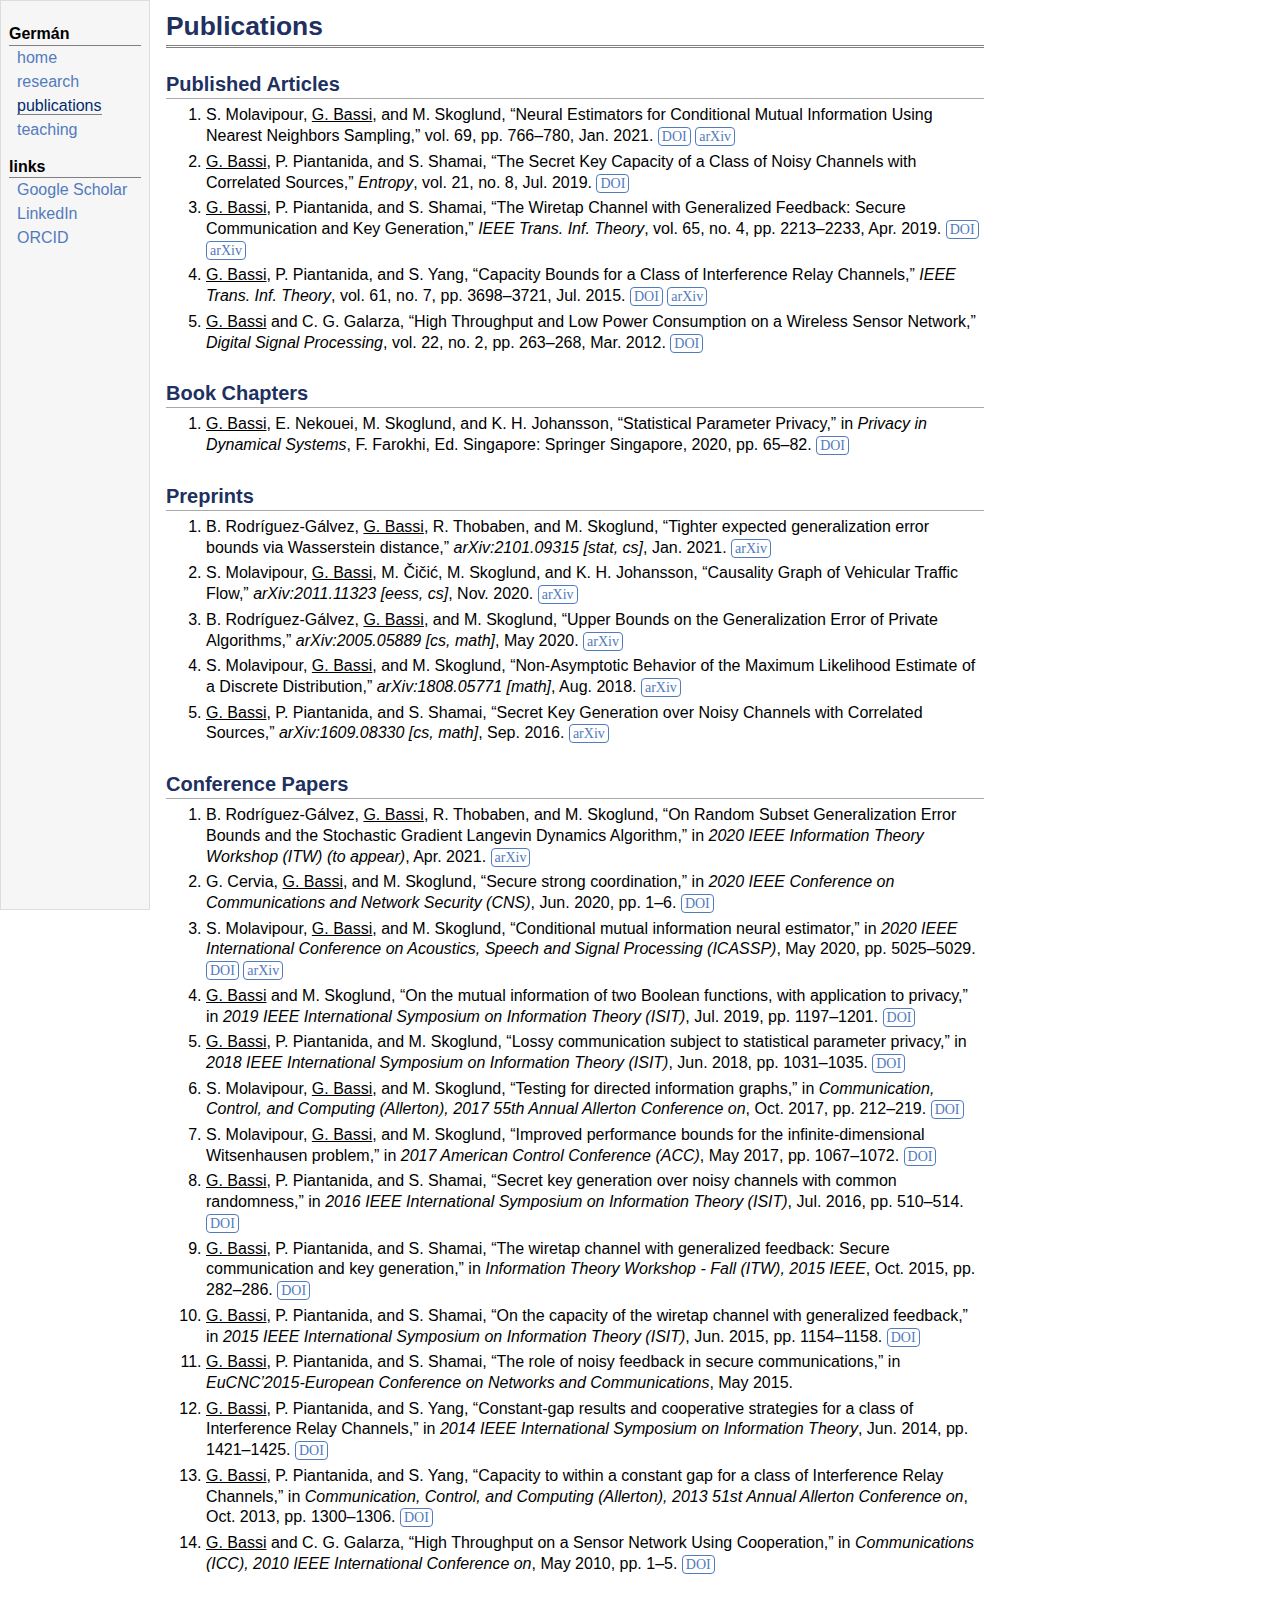
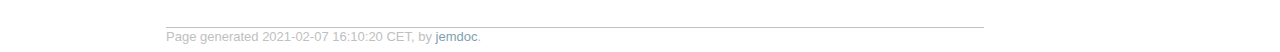
==== publications.html @ 449b3623 "added html files" ====
<!DOCTYPE html PUBLIC "-//W3C//DTD XHTML 1.1//EN"
  "http://www.w3.org/TR/xhtml11/DTD/xhtml11.dtd">
<html xmlns="http://www.w3.org/1999/xhtml" xml:lang="en">
<head>
<meta name="generator" content="jemdoc, see http://jemdoc.jaboc.net/" />
<meta http-equiv="Content-Type" content="text/html;charset=utf-8" />
<meta name="viewport" content="width=device-width, initial-scale=1" />
<link rel="stylesheet" href="jemdoc.css" type="text/css" />
<title>Publications</title>
</head>
<body>
<div id="layout-menu" class="collapsed">
<div class="menu-category title">Menu</div>
<div class="menu-icon">
 <div class="button_container" onclick="toggle_menu(this)">
  <div class="b_bar1"></div>
  <div class="b_bar2"></div>
  <div class="b_bar3"></div>
 </div>
</div>
<div class="menu-category">Germán</div>
<div class="menu-item"><a href="index.html">home</a></div>
<div class="menu-item"><a href="research.html">research</a></div>
<div class="menu-item"><a href="publications.html" class="current">publications</a></div>
<div class="menu-item"><a href="teaching.html">teaching</a></div>
<div class="menu-category">links</div>
<div class="menu-item"><a href="http://scholar.google.se/citations?user=Fq9LSWYAAAAJ">Google&nbsp;Scholar</a></div>
<div class="menu-item"><a href="https://se.linkedin.com/in/germanbassi">LinkedIn</a></div>
<div class="menu-item"><a href="http://orcid.org/0000-0002-8974-6591">ORCID</a></div>
</div>
<div id="layout-content">
<div id="toptitle">
<h1>Publications</h1>
</div>
<h2>Published Articles</h2>
<ol>
<li><p>S. Molavipour, <u>G. Bassi</u>, and M. Skoglund, &ldquo;Neural Estimators for Conditional Mutual Information Using Nearest Neighbors Sampling,&rdquo; vol. 69, pp. 766&ndash;780, Jan. 2021.  <a class="doi" target="_blank" href="http://dx.doi.org/10.1109/TSP.2021.3050564">DOI</a> <a class="doi" target="_blank" href="http://arxiv.org/abs/2006.07225">arXiv</a></p>
</li>
<li><p><u>G. Bassi</u>, P. Piantanida, and S. Shamai, &ldquo;The Secret Key Capacity of a Class of Noisy Channels with Correlated Sources,&rdquo; <i>Entropy</i>, vol. 21, no. 8, Jul. 2019. <a class="doi" target="_blank" href="http://dx.doi.org/10.3390/e21080732">DOI</a></p>
</li>
<li><p><u>G. Bassi</u>, P. Piantanida, and S. Shamai, &ldquo;The Wiretap Channel with Generalized Feedback: Secure Communication and Key Generation,&rdquo; <i>IEEE Trans. Inf. Theory</i>, vol. 65, no. 4, pp. 2213&ndash;2233, Apr. 2019.  <a class="doi" target="_blank" href="http://dx.doi.org/10.1109/TIT.2018.2883299">DOI</a> <a class="doi" target="_blank" href="http://arxiv.org/abs/1507.07091">arXiv</a></p>
</li>
<li><p><u>G. Bassi</u>, P. Piantanida, and S. Yang, &ldquo;Capacity Bounds for a Class of Interference Relay Channels,&rdquo; <i>IEEE Trans. Inf. Theory</i>, vol. 61, no. 7, pp. 3698&ndash;3721, Jul. 2015.  <a class="doi" target="_blank" href="http://dx.doi.org/10.1109/TIT.2015.2428249">DOI</a> <a class="doi" target="_blank" href="http://arxiv.org/abs/1403.3036">arXiv</a></p>
</li>
<li><p><u>G. Bassi</u> and C. G. Galarza, &ldquo;High Throughput and Low Power Consumption on a Wireless Sensor Network,&rdquo; <i>Digital Signal Processing</i>, vol. 22, no. 2, pp. 263&ndash;268, Mar. 2012. <a class="doi" target="_blank" href="http://dx.doi.org/10.1016/j.dsp.2011.10.003">DOI</a></p>
</li>
</ol>
<h2>Book Chapters</h2>
<ol>
<li><p><u>G. Bassi</u>, E. Nekouei, M. Skoglund, and K. H. Johansson, &ldquo;Statistical Parameter Privacy,&rdquo; in <i>Privacy in Dynamical Systems</i>, F. Farokhi, Ed. Singapore: Springer Singapore, 2020, pp. 65&ndash;82. <a class="doi" target="_blank" href="http://dx.doi.org/10.1007/978-981-15-0493-8_4">DOI</a></p>
</li>
</ol>
<h2>Preprints</h2>
<ol>
<li><p>B. Rodríguez-Gálvez, <u>G. Bassi</u>, R. Thobaben, and M. Skoglund, &ldquo;Tighter expected generalization error bounds via Wasserstein distance,&rdquo; <i>arXiv:2101.09315 [stat, cs]</i>, Jan. 2021.  <a class="doi" target="_blank" href="http://arxiv.org/abs/2101.09315">arXiv</a></p>
</li>
<li><p>S. Molavipour, <u>G. Bassi</u>, M. Čičić, M. Skoglund, and K. H. Johansson, &ldquo;Causality Graph of Vehicular Traffic Flow,&rdquo; <i>arXiv:2011.11323 [eess, cs]</i>, Nov. 2020.  <a class="doi" target="_blank" href="http://arxiv.org/abs/2011.11323">arXiv</a></p>
</li>
<li><p>B. Rodríguez-Gálvez, <u>G. Bassi</u>, and M. Skoglund, &ldquo;Upper Bounds on the Generalization Error of Private Algorithms,&rdquo; <i>arXiv:2005.05889 [cs, math]</i>, May 2020.  <a class="doi" target="_blank" href="http://arxiv.org/abs/2005.05889">arXiv</a></p>
</li>
<li><p>S. Molavipour, <u>G. Bassi</u>, and M. Skoglund, &ldquo;Non-Asymptotic Behavior of the Maximum Likelihood Estimate of a Discrete Distribution,&rdquo; <i>arXiv:1808.05771 [math]</i>, Aug. 2018.  <a class="doi" target="_blank" href="http://arxiv.org/abs/1808.05771">arXiv</a></p>
</li>
<li><p><u>G. Bassi</u>, P. Piantanida, and S. Shamai, &ldquo;Secret Key Generation over Noisy Channels with Correlated Sources,&rdquo; <i>arXiv:1609.08330 [cs, math]</i>, Sep. 2016.  <a class="doi" target="_blank" href="http://arxiv.org/abs/1609.08330">arXiv</a></p>
</li>
</ol>
<h2>Conference Papers</h2>
<ol>
<li><p>B. Rodríguez-Gálvez, <u>G. Bassi</u>, R. Thobaben, and M. Skoglund, &ldquo;On Random Subset Generalization Error Bounds and the Stochastic Gradient Langevin Dynamics Algorithm,&rdquo; in <i>2020 IEEE Information Theory Workshop (ITW) (to appear)</i>, Apr. 2021.  <a class="doi" target="_blank" href="http://arxiv.org/abs/2010.10994">arXiv</a></p>
</li>
<li><p>G. Cervia, <u>G. Bassi</u>, and M. Skoglund, &ldquo;Secure strong coordination,&rdquo; in <i>2020 IEEE Conference on Communications and Network Security (CNS)</i>, Jun. 2020, pp. 1&ndash;6. <a class="doi" target="_blank" href="http://dx.doi.org/10.1109/CNS48642.2020.9162268">DOI</a></p>
</li>
<li><p>S. Molavipour, <u>G. Bassi</u>, and M. Skoglund, &ldquo;Conditional mutual information neural estimator,&rdquo; in <i>2020 IEEE International Conference on Acoustics, Speech and Signal Processing (ICASSP)</i>, May 2020, pp. 5025&ndash;5029.  <a class="doi" target="_blank" href="http://dx.doi.org/10.1109/ICASSP40776.2020.9053422">DOI</a> <a class="doi" target="_blank" href="http://arxiv.org/abs/1911.02277">arXiv</a></p>
</li>
<li><p><u>G. Bassi</u> and M. Skoglund, &ldquo;On the mutual information of two Boolean functions, with application to privacy,&rdquo; in <i>2019 IEEE International Symposium on Information Theory (ISIT)</i>, Jul. 2019, pp. 1197&ndash;1201. <a class="doi" target="_blank" href="http://dx.doi.org/10.1109/ISIT.2019.8849315">DOI</a></p>
</li>
<li><p><u>G. Bassi</u>, P. Piantanida, and M. Skoglund, &ldquo;Lossy communication subject to statistical parameter privacy,&rdquo; in <i>2018 IEEE International Symposium on Information Theory (ISIT)</i>, Jun. 2018, pp. 1031&ndash;1035. <a class="doi" target="_blank" href="http://dx.doi.org/10.1109/ISIT.2018.8437690">DOI</a></p>
</li>
<li><p>S. Molavipour, <u>G. Bassi</u>, and M. Skoglund, &ldquo;Testing for directed information graphs,&rdquo; in <i>Communication, Control, and Computing (Allerton), 2017 55th Annual Allerton Conference on</i>, Oct. 2017, pp. 212&ndash;219. <a class="doi" target="_blank" href="http://dx.doi.org/10.1109/ALLERTON.2017.8262740">DOI</a></p>
</li>
<li><p>S. Molavipour, <u>G. Bassi</u>, and M. Skoglund, &ldquo;Improved performance bounds for the infinite-dimensional Witsenhausen problem,&rdquo; in <i>2017 American Control Conference (ACC)</i>, May 2017, pp. 1067&ndash;1072. <a class="doi" target="_blank" href="http://dx.doi.org/10.23919/ACC.2017.7963094">DOI</a></p>
</li>
<li><p><u>G. Bassi</u>, P. Piantanida, and S. Shamai, &ldquo;Secret key generation over noisy channels with common randomness,&rdquo; in <i>2016 IEEE International Symposium on Information Theory (ISIT)</i>, Jul. 2016, pp. 510&ndash;514. <a class="doi" target="_blank" href="http://dx.doi.org/10.1109/ISIT.2016.7541351">DOI</a></p>
</li>
<li><p><u>G. Bassi</u>, P. Piantanida, and S. Shamai, &ldquo;The wiretap channel with generalized feedback: Secure communication and key generation,&rdquo; in <i>Information Theory Workshop - Fall (ITW), 2015 IEEE</i>, Oct. 2015, pp. 282&ndash;286. <a class="doi" target="_blank" href="http://dx.doi.org/10.1109/ITWF.2015.7360780">DOI</a></p>
</li>
<li><p><u>G. Bassi</u>, P. Piantanida, and S. Shamai, &ldquo;On the capacity of the wiretap channel with generalized feedback,&rdquo; in <i>2015 IEEE International Symposium on Information Theory (ISIT)</i>, Jun. 2015, pp. 1154&ndash;1158. <a class="doi" target="_blank" href="http://dx.doi.org/10.1109/ISIT.2015.7282636">DOI</a></p>
</li>
<li><p><u>G. Bassi</u>, P. Piantanida, and S. Shamai, &ldquo;The role of noisy feedback in secure communications,&rdquo; in <i>EuCNC&rsquo;2015-European Conference on Networks and Communications</i>, May 2015. </p>
</li>
<li><p><u>G. Bassi</u>, P. Piantanida, and S. Yang, &ldquo;Constant-gap results and cooperative strategies for a class of Interference Relay Channels,&rdquo; in <i>2014 IEEE International Symposium on Information Theory</i>, Jun. 2014, pp. 1421&ndash;1425. <a class="doi" target="_blank" href="http://dx.doi.org/10.1109/ISIT.2014.6875067">DOI</a></p>
</li>
<li><p><u>G. Bassi</u>, P. Piantanida, and S. Yang, &ldquo;Capacity to within a constant gap for a class of Interference Relay Channels,&rdquo; in <i>Communication, Control, and Computing (Allerton), 2013 51st Annual Allerton Conference on</i>, Oct. 2013, pp. 1300&ndash;1306. <a class="doi" target="_blank" href="http://dx.doi.org/10.1109/Allerton.2013.6736676">DOI</a></p>
</li>
<li><p><u>G. Bassi</u> and C. G. Galarza, &ldquo;High Throughput on a Sensor Network Using Cooperation,&rdquo; in <i>Communications (ICC), 2010 IEEE International Conference on</i>, May 2010, pp. 1&ndash;5. <a class="doi" target="_blank" href="http://dx.doi.org/10.1109/ICC.2010.5502603">DOI</a></p>
</li>
</ol>
<div id="footer">
<div id="footer-text">
Page generated 2021-02-07 16:10:20 CET, by <a href="http://jemdoc.jaboc.net/">jemdoc</a>.
</div>
</div>
</div>
<script>
function toggle_menu(button) {
    button.classList.toggle("change");
    var x = document.getElementById("layout-menu");
    if (x.className === "active") {
        x.className = "collapsed";
    } else {
        x.className = "active";
    }
}
</script>
<script>
  (function(i,s,o,g,r,a,m){i['GoogleAnalyticsObject']=r;i[r]=i[r]||function(){
  (i[r].q=i[r].q||[]).push(arguments)},i[r].l=1*new Date();a=s.createElement(o),
  m=s.getElementsByTagName(o)[0];a.async=1;a.src=g;m.parentNode.insertBefore(a,m)
  })(window,document,'script','https://www.google-analytics.com/analytics.js','ga');
  ga('create', 'UA-86878504-1', 'auto');
  ga('send', 'pageview');
</script>
</body>
</html>
---- jemdoc.css ----
/* Default css file for jemdoc. */

table#tlayout {
    border: none;
    border-collapse: separate;
    background: white;
}

body {
	background: white;
	font-family: "Trebuchet MS", Helvetica, sans-serif;
	padding-bottom: 8px;
	margin: 0;
}

#layout-menu {
	background: #f6f6f6;
	border: 1px solid #dddddd;
	padding-top: 0.5em;
	padding-left: 8px;
	padding-right: 8px;
	font-size: 1.0em;
  float: left;
  height: 100%;
  position: fixed;
	width: 132px; /* 150 (content-margin-left) - 2*(8+1) (padding+border)  */
	white-space: nowrap;
    text-align: left;
    vertical-align: top;
    transition: padding-top 0.5s;
}

/* first child is the entry "Menu" for the collapsed menu */
#layout-menu > :first-child {display: none;}

#layout-menu td {
	background: #f4f4f4;
    vertical-align: top;
}

#layout-content {
  margin-left: 150px;
  float: left;
	padding-top: 0.0em;
	padding-left: 1.0em;
	padding-right: 1.0em;
    border: none;
    background: white;
    text-align: left;
    vertical-align: top;
}

#layout-menu a {
	line-height: 1.5em;
	margin-left: 0.5em;
}

tt {
    background: #ffffdd;
}

pre, tt {
	font-size: 90%;
	font-family: monaco, monospace;
}

a, a > tt {
	color: #224b8d;
	text-decoration: none;
}

a:hover {
	border-bottom: 1px gray dotted;
}

#layout-menu a.current:link, #layout-menu a.current:visited {
	color: #022b6d;
	border-bottom: 1px gray solid;
}
#layout-menu a:link, #layout-menu a:visited, #layout-menu a:hover {
	color: #527bbd;
	text-decoration: none;
}
#layout-menu a:hover {
	text-decoration: none;
}

div.menu-category {
	border-bottom: 1px solid gray;
	margin-top: 0.8em;
	padding-top: 0.2em;
	padding-bottom: 0.1em;
	font-weight: bold;
}

div.menu-item {
	padding-left: 16px;
	text-indent: -16px;
}

div#toptitle {
	padding-bottom: 0.2em;
	margin-bottom: 1.5em;
	border-bottom: 3px double gray;
}

/* Reduce space if we begin the page with a title. */
div#toptitle + h2, div#toptitle + h3 {
	margin-top: -0.7em;
}

div#subtitle {
	margin-top: 0.0em;
	margin-bottom: 0.0em;
	padding-top: 0em;
	padding-bottom: 0.1em;
}

em {
	font-style: italic;
}

strong {
	font-weight: bold;
}


h1, h2, h3 {
/*	color: #527bbd;*/
	color: #203060;
	margin-top: 0.7em;
	margin-bottom: 0.3em;
	padding-bottom: 0.2em;
	line-height: 1.0;
	padding-top: 0.5em;
	border-bottom: 1px solid #aaaaaa;
}

h1 {
	font-size: 165%;
}

h2 {
	padding-top: 0.8em;
	font-size: 125%;
}

h2 + h3 {
    padding-top: 0.2em;
}

h3 {
	font-size: 110%;
	border-bottom: none;
}

p {
	margin-top: 0.0em;
	margin-bottom: 0.8em;
	padding: 0;
	line-height: 1.3;
}

pre {
	padding: 0;
	margin: 0;
}

div#footer {
	font-size: small;
	border-top: 1px solid #c0c0c0;
	padding-top: 0.1em;
	margin-top: 4.0em;
	color: #c0c0c0;
}

div#footer a {
	color: #80a0b0;
}

div#footer-text {
	float: left;
	padding-bottom: 8px;
}

ul, ol, dl {
	margin-top: 0.2em;
	padding-top: 0;
	margin-bottom: 0.8em;
}

dt {
	margin-top: 0.5em;
	margin-bottom: 0;
}

dl {
	margin-left: 20px;
}

dd {
	color: #222222;
}

dd > *:first-child {
	margin-top: 0;
}

ul {
	list-style-position: outside;
	list-style-type: square;
}

p + ul, p + ol {
	margin-top: -0.5em;
}

li ul, li ol {
	margin-top: -0.3em;
}

ol {
	list-style-position: outside;
	list-style-type: decimal;
}

li p, dd p {
	margin-bottom: 0.3em;
}


ol ol {
	list-style-type: lower-alpha;
}

ol ol ol {
	list-style-type: lower-roman;
}

p + div.codeblock {
	margin-top: -0.6em;
}

div.codeblock, div.infoblock {
	margin-right: 0%;
	margin-top: 1.2em;
	margin-bottom: 1.3em;
}

div.blocktitle {
	font-weight: bold;
	color: #cd7b62;
	margin-top: 1.2em;
	margin-bottom: 0.1em;
}

div.blockcontent {
	border: 1px solid silver;
	padding: 0.3em 0.5em;
}

div.infoblock > div.blockcontent {
	background: #ffffee;
}

div.blockcontent p + ul, div.blockcontent p + ol {
	margin-top: 0.4em;
}

div.infoblock p {
	margin-bottom: 0em;
}

div.infoblock li p, div.infoblock dd p {
	margin-bottom: 0.5em;
}

div.infoblock p + p {
	margin-top: 0.8em;
}

div.codeblock > div.blockcontent {
	background: #f6f6f6;
}

span.pycommand {
	color: #000070;
}

span.statement {
	color: #008800;
}
span.builtin {
	color: #000088;
}
span.special {
	color: #990000;
}
span.operator {
	color: #880000;
}
span.error {
	color: #aa0000;
}
span.comment, span.comment > *, span.string, span.string > * {
	color: #606060;
}

@media print {
	#layout-menu { display: none; }
}

#fwtitle {
	margin: 2px;
}

#fwtitle #toptitle {
	padding-left: 0.5em;
	margin-bottom: 0.5em;
}

#layout-content h1:first-child, #layout-content h2:first-child, #layout-content h3:first-child {
	margin-top: -0.7em;
}

div#toptitle h1, #layout-content div#toptitle h1 {
	margin-bottom: 0.0em;
	padding-bottom: 0.1em;
	padding-top: 0;
	margin-top: 0.5em;
	border-bottom: none;
}

img.eq {
	padding: 0;
	padding-left: 0.1em;
	padding-right: 0.1em;
	margin: 0;
}

img.eqwl {
	padding-left: 2em;
	padding-top: 0.6em;
	padding-bottom: 0.2em;
	margin: 0;
}

table {
    border: 2px solid black;
    border-collapse: collapse;
}

td {
    padding: 2px;
    padding-left: 0.5em;
    padding-right: 0.5em;
    text-align: center;
    border: 1px solid gray;
}

table + table {
    margin-top: 1em;
}

tr.heading {
    font-weight: bold;
    border-bottom: 2px solid black;
}

img {
    border: none;
}

table.imgtable, table.imgtable td {
    border: none;
    text-align: left;
}

/* Menu button */

.button_container {
    display: inline-block;
    cursor: pointer;
}

.b_bar1, .b_bar2, .b_bar3 {
    width: 20px;
    height: 3px;
    background-color: #333;
    margin: 3px 0;
    transition: 0.4s;
}

/* Rotate first bar */
.change .b_bar1 {
    -webkit-transform: translate(0px, 6px) rotate(-45deg) ;
    transform: translate(0px, 6px) rotate(-45deg) ;
}

/* Fade out the second bar */
.change .b_bar2 {
    opacity: 0;
}

/* Rotate last bar */
.change .b_bar3 {
    -webkit-transform: translate(0px, -6px) rotate(45deg) ;
    transform: translate(0px, -6px) rotate(45deg) ;
}

/* Menu button */


div.menu-icon {
  display: none;
	margin-top: -1.6em;
	padding-top: 0.2em;
	padding-bottom: 0.1em;
	font-weight: bold;
}

.doi {
    border: 1px solid #527bbd;
    border-radius: 4px;
    color: #527bbd;
    font-family: "Merriweather",serif;
    font-size: 14px;
    padding: 1px 3px;
}

.doi:hover {
    background: #527bbd none repeat scroll 0 0;
    border: 1px solid #527bbd;
    color: #ffffff;
    transition: all 0.5s ease 0s;
}

@media screen and (max-width: 481px){

#layout-menu > :not(:first-child) {display: none;}
#layout-menu > :first-child {display: inherit;}
div#layout-menu div.menu-icon {
    float: right;
    display: inline-block;
}

#layout-menu {
  float: none;
  height: initial;
  position: initial;
	width: auto;
  padding-top: 0px;
  padding-bottom: 4px;
}

#layout-content {
  float: none;
  margin-left: 0px;
}

#layout-menu.active > :not(:first-child) { display: inherit; }
#layout-menu.active > :first-child { display: none; }

#layout-menu.active .menu-icon {
	margin-top: .75em;
}

.imgtable img {
  width: 100%;  /* reduce the width of my picture in index */
}
}


@media screen and (min-width: 1000px){

body {
width:1000px;
}

#layout-content {
width:818px; /* 1000 - 150 - 2*16 */
}
}
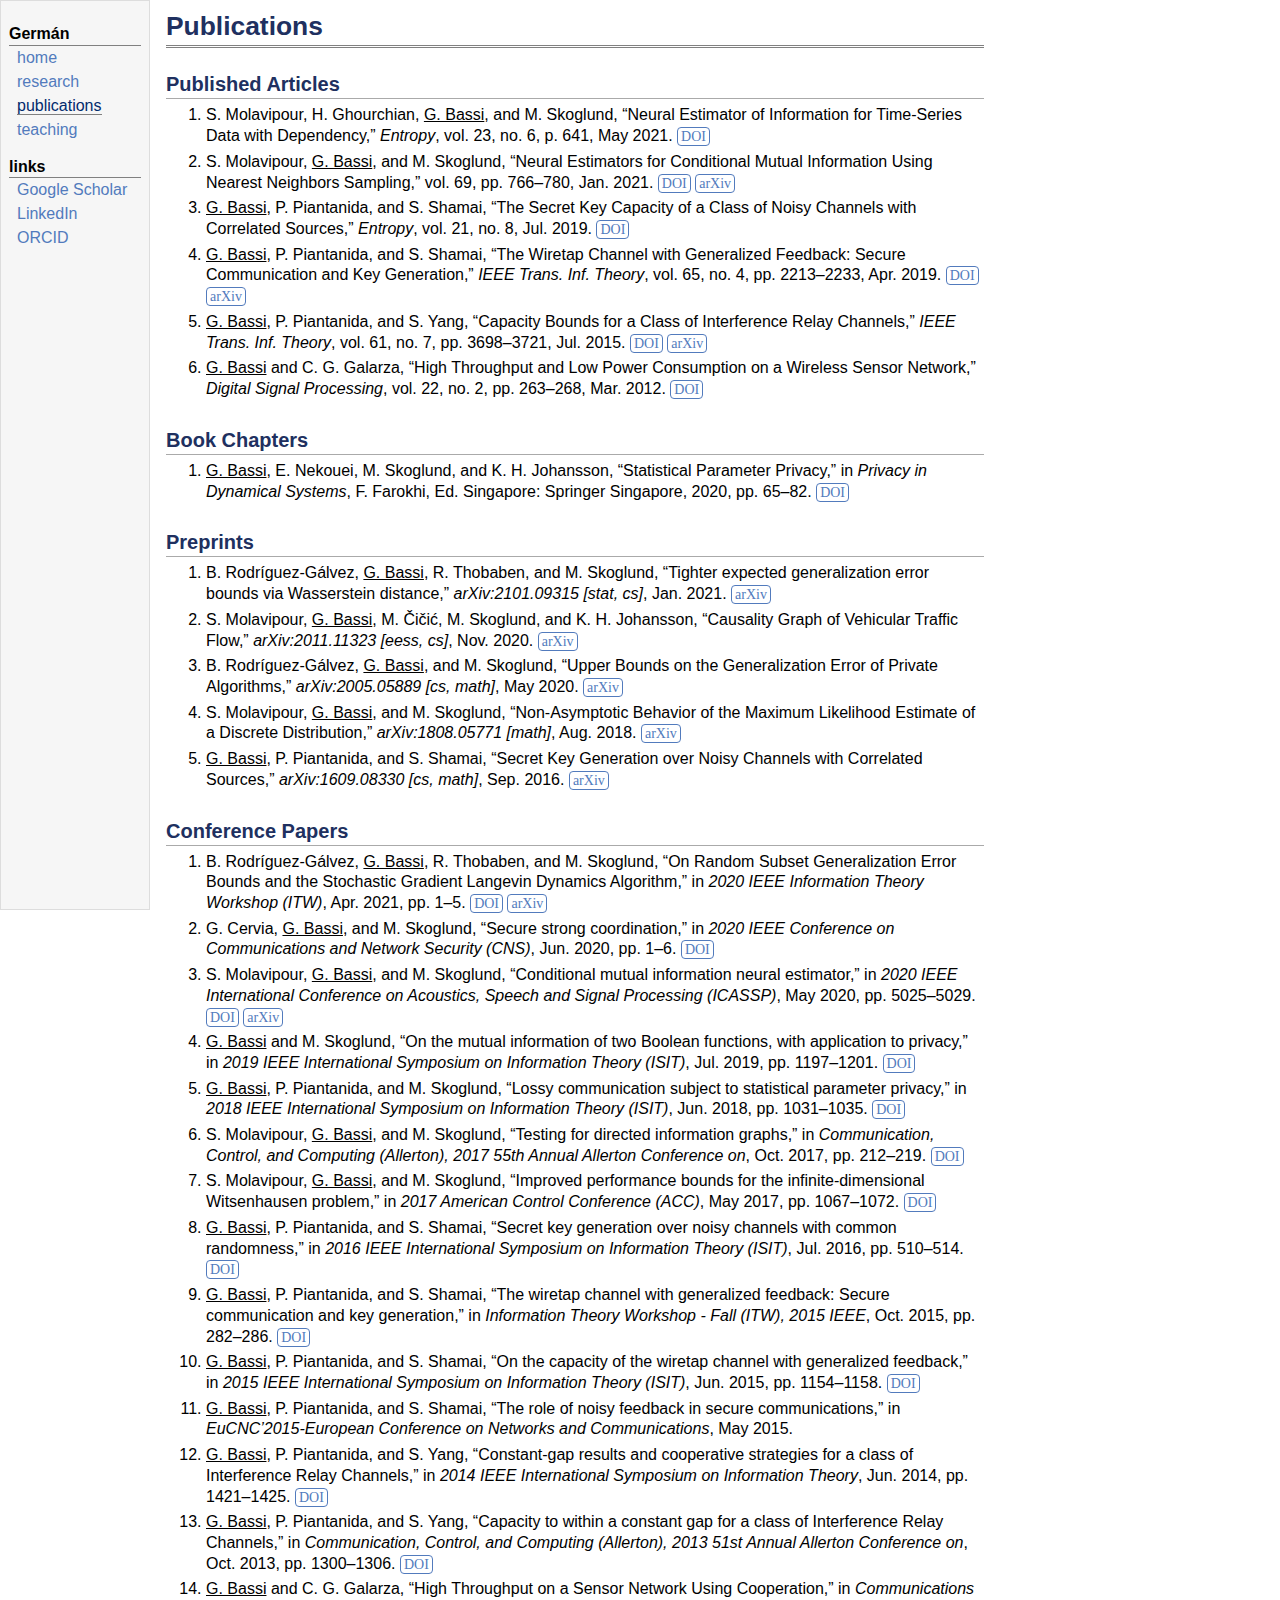
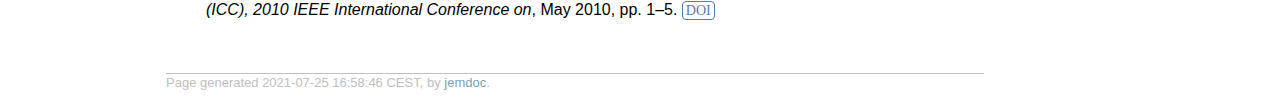
==== commit 25e510bb: "Added Sina's Entropy publication, updated Borja's ITW entry, and updated the news accordingly" ====
--- a/publications.html
+++ b/publications.html
@@ -34,6 +34,8 @@
 </div>
 <h2>Published Articles</h2>
 <ol>
+<li><p>S. Molavipour, H. Ghourchian, <u>G. Bassi</u>, and M. Skoglund, &ldquo;Neural Estimator of Information for Time-Series Data with Dependency,&rdquo; <i>Entropy</i>, vol. 23, no. 6, p. 641, May 2021. <a class="doi" target="_blank" href="http://dx.doi.org/10.3390/e23060641">DOI</a></p>
+</li>
 <li><p>S. Molavipour, <u>G. Bassi</u>, and M. Skoglund, &ldquo;Neural Estimators for Conditional Mutual Information Using Nearest Neighbors Sampling,&rdquo; vol. 69, pp. 766&ndash;780, Jan. 2021.  <a class="doi" target="_blank" href="http://dx.doi.org/10.1109/TSP.2021.3050564">DOI</a> <a class="doi" target="_blank" href="http://arxiv.org/abs/2006.07225">arXiv</a></p>
 </li>
 <li><p><u>G. Bassi</u>, P. Piantanida, and S. Shamai, &ldquo;The Secret Key Capacity of a Class of Noisy Channels with Correlated Sources,&rdquo; <i>Entropy</i>, vol. 21, no. 8, Jul. 2019. <a class="doi" target="_blank" href="http://dx.doi.org/10.3390/e21080732">DOI</a></p>
@@ -65,7 +67,7 @@
 </ol>
 <h2>Conference Papers</h2>
 <ol>
-<li><p>B. Rodríguez-Gálvez, <u>G. Bassi</u>, R. Thobaben, and M. Skoglund, &ldquo;On Random Subset Generalization Error Bounds and the Stochastic Gradient Langevin Dynamics Algorithm,&rdquo; in <i>2020 IEEE Information Theory Workshop (ITW) (to appear)</i>, Apr. 2021.  <a class="doi" target="_blank" href="http://arxiv.org/abs/2010.10994">arXiv</a></p>
+<li><p>B. Rodríguez-Gálvez, <u>G. Bassi</u>, R. Thobaben, and M. Skoglund, &ldquo;On Random Subset Generalization Error Bounds and the Stochastic Gradient Langevin Dynamics Algorithm,&rdquo; in <i>2020 IEEE Information Theory Workshop (ITW)</i>, Apr. 2021, pp. 1&ndash;5.  <a class="doi" target="_blank" href="http://dx.doi.org/10.1109/ITW46852.2021.9457578">DOI</a> <a class="doi" target="_blank" href="http://arxiv.org/abs/2010.10994">arXiv</a></p>
 </li>
 <li><p>G. Cervia, <u>G. Bassi</u>, and M. Skoglund, &ldquo;Secure strong coordination,&rdquo; in <i>2020 IEEE Conference on Communications and Network Security (CNS)</i>, Jun. 2020, pp. 1&ndash;6. <a class="doi" target="_blank" href="http://dx.doi.org/10.1109/CNS48642.2020.9162268">DOI</a></p>
 </li>
@@ -96,7 +98,7 @@
 </ol>
 <div id="footer">
 <div id="footer-text">
-Page generated 2021-02-07 16:10:20 CET, by <a href="http://jemdoc.jaboc.net/">jemdoc</a>.
+Page generated 2021-07-25 16:58:46 CEST, by <a href="http://jemdoc.jaboc.net/">jemdoc</a>.
 </div>
 </div>
 </div>
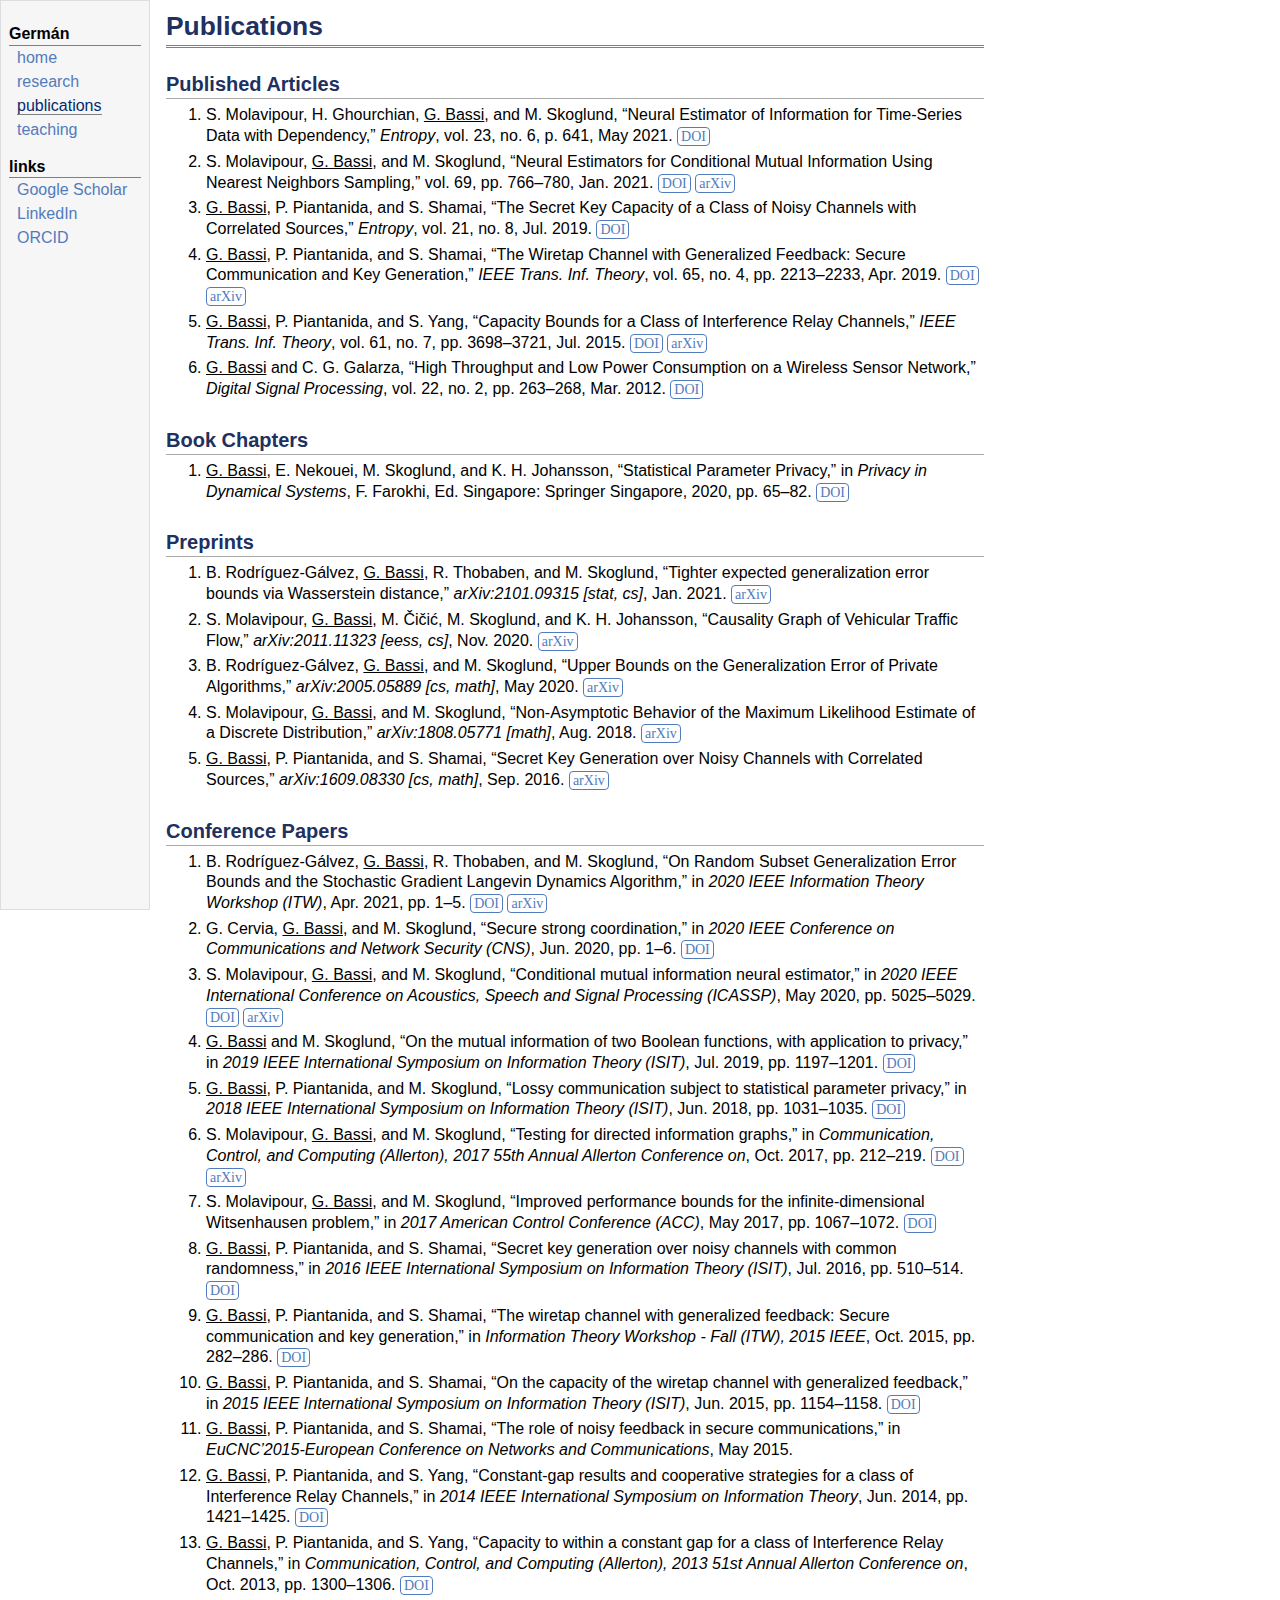
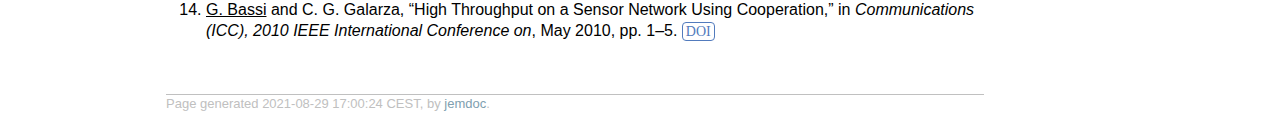
==== commit 3c8b2933: "Updated the news and a link in the publications" ====
--- a/publications.html
+++ b/publications.html
@@ -77,7 +77,7 @@
 </li>
 <li><p><u>G. Bassi</u>, P. Piantanida, and M. Skoglund, &ldquo;Lossy communication subject to statistical parameter privacy,&rdquo; in <i>2018 IEEE International Symposium on Information Theory (ISIT)</i>, Jun. 2018, pp. 1031&ndash;1035. <a class="doi" target="_blank" href="http://dx.doi.org/10.1109/ISIT.2018.8437690">DOI</a></p>
 </li>
-<li><p>S. Molavipour, <u>G. Bassi</u>, and M. Skoglund, &ldquo;Testing for directed information graphs,&rdquo; in <i>Communication, Control, and Computing (Allerton), 2017 55th Annual Allerton Conference on</i>, Oct. 2017, pp. 212&ndash;219. <a class="doi" target="_blank" href="http://dx.doi.org/10.1109/ALLERTON.2017.8262740">DOI</a></p>
+<li><p>S. Molavipour, <u>G. Bassi</u>, and M. Skoglund, &ldquo;Testing for directed information graphs,&rdquo; in <i>Communication, Control, and Computing (Allerton), 2017 55th Annual Allerton Conference on</i>, Oct. 2017, pp. 212&ndash;219.  <a class="doi" target="_blank" href="http://dx.doi.org/10.1109/ALLERTON.2017.8262740">DOI</a> <a class="doi" target="_blank" href="http://arxiv.org/abs/2108.11074">arXiv</a></p>
 </li>
 <li><p>S. Molavipour, <u>G. Bassi</u>, and M. Skoglund, &ldquo;Improved performance bounds for the infinite-dimensional Witsenhausen problem,&rdquo; in <i>2017 American Control Conference (ACC)</i>, May 2017, pp. 1067&ndash;1072. <a class="doi" target="_blank" href="http://dx.doi.org/10.23919/ACC.2017.7963094">DOI</a></p>
 </li>
@@ -98,7 +98,7 @@
 </ol>
 <div id="footer">
 <div id="footer-text">
-Page generated 2021-07-25 16:58:46 CEST, by <a href="http://jemdoc.jaboc.net/">jemdoc</a>.
+Page generated 2021-08-29 17:00:24 CEST, by <a href="http://jemdoc.jaboc.net/">jemdoc</a>.
 </div>
 </div>
 </div>
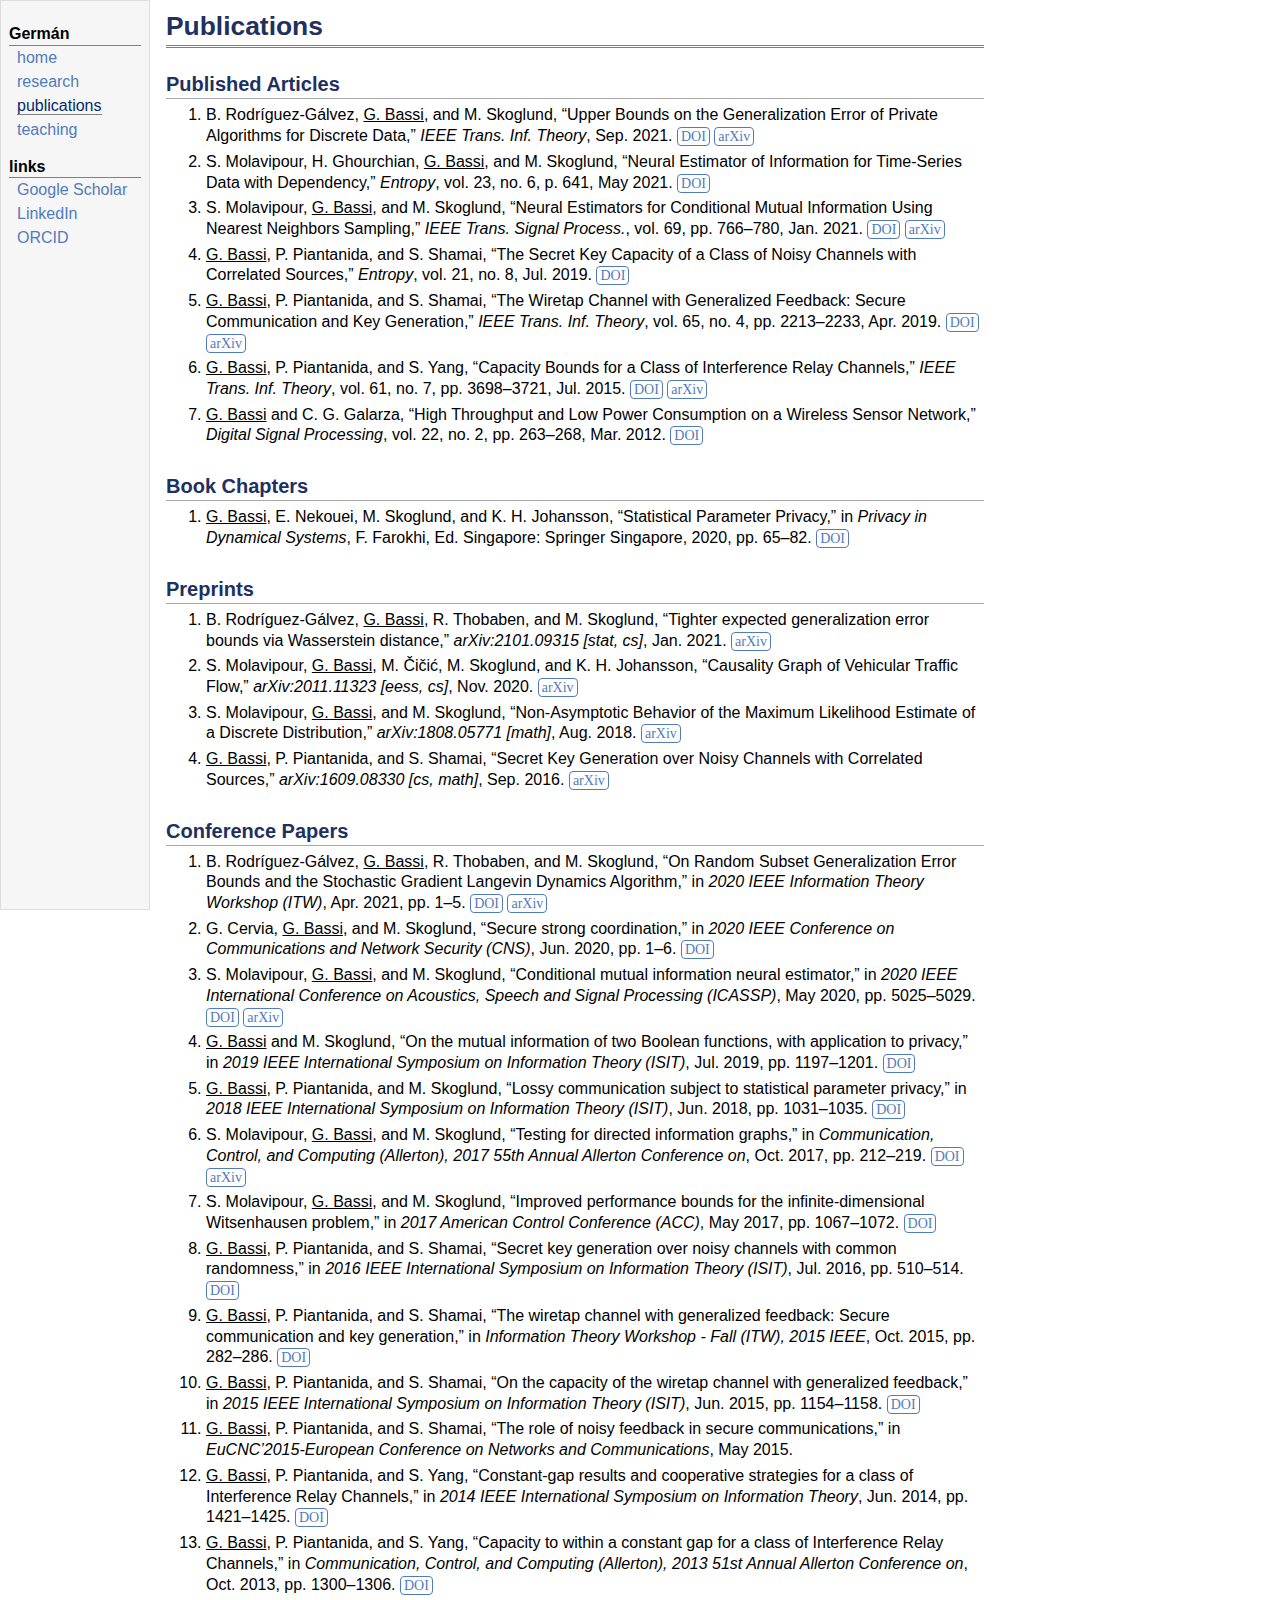
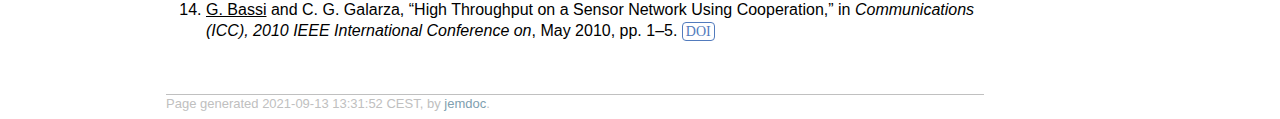
==== commit ff922c35: "Updated the DOI for the newly accepted IT paper" ====
--- a/publications.html
+++ b/publications.html
@@ -34,9 +34,11 @@
 </div>
 <h2>Published Articles</h2>
 <ol>
+<li><p>B. Rodríguez-Gálvez, <u>G. Bassi</u>, and M. Skoglund, &ldquo;Upper Bounds on the Generalization Error of Private Algorithms for Discrete Data,&rdquo; <i>IEEE Trans. Inf. Theory</i>, Sep. 2021.  <a class="doi" target="_blank" href="http://dx.doi.org/10.1109/TIT.2021.3111480">DOI</a> <a class="doi" target="_blank" href="http://arxiv.org/abs/2005.05889">arXiv</a></p>
+</li>
 <li><p>S. Molavipour, H. Ghourchian, <u>G. Bassi</u>, and M. Skoglund, &ldquo;Neural Estimator of Information for Time-Series Data with Dependency,&rdquo; <i>Entropy</i>, vol. 23, no. 6, p. 641, May 2021. <a class="doi" target="_blank" href="http://dx.doi.org/10.3390/e23060641">DOI</a></p>
 </li>
-<li><p>S. Molavipour, <u>G. Bassi</u>, and M. Skoglund, &ldquo;Neural Estimators for Conditional Mutual Information Using Nearest Neighbors Sampling,&rdquo; vol. 69, pp. 766&ndash;780, Jan. 2021.  <a class="doi" target="_blank" href="http://dx.doi.org/10.1109/TSP.2021.3050564">DOI</a> <a class="doi" target="_blank" href="http://arxiv.org/abs/2006.07225">arXiv</a></p>
+<li><p>S. Molavipour, <u>G. Bassi</u>, and M. Skoglund, &ldquo;Neural Estimators for Conditional Mutual Information Using Nearest Neighbors Sampling,&rdquo; <i>IEEE Trans. Signal Process.</i>, vol. 69, pp. 766&ndash;780, Jan. 2021.  <a class="doi" target="_blank" href="http://dx.doi.org/10.1109/TSP.2021.3050564">DOI</a> <a class="doi" target="_blank" href="http://arxiv.org/abs/2006.07225">arXiv</a></p>
 </li>
 <li><p><u>G. Bassi</u>, P. Piantanida, and S. Shamai, &ldquo;The Secret Key Capacity of a Class of Noisy Channels with Correlated Sources,&rdquo; <i>Entropy</i>, vol. 21, no. 8, Jul. 2019. <a class="doi" target="_blank" href="http://dx.doi.org/10.3390/e21080732">DOI</a></p>
 </li>
@@ -57,8 +59,6 @@
 <li><p>B. Rodríguez-Gálvez, <u>G. Bassi</u>, R. Thobaben, and M. Skoglund, &ldquo;Tighter expected generalization error bounds via Wasserstein distance,&rdquo; <i>arXiv:2101.09315 [stat, cs]</i>, Jan. 2021.  <a class="doi" target="_blank" href="http://arxiv.org/abs/2101.09315">arXiv</a></p>
 </li>
 <li><p>S. Molavipour, <u>G. Bassi</u>, M. Čičić, M. Skoglund, and K. H. Johansson, &ldquo;Causality Graph of Vehicular Traffic Flow,&rdquo; <i>arXiv:2011.11323 [eess, cs]</i>, Nov. 2020.  <a class="doi" target="_blank" href="http://arxiv.org/abs/2011.11323">arXiv</a></p>
-</li>
-<li><p>B. Rodríguez-Gálvez, <u>G. Bassi</u>, and M. Skoglund, &ldquo;Upper Bounds on the Generalization Error of Private Algorithms,&rdquo; <i>arXiv:2005.05889 [cs, math]</i>, May 2020.  <a class="doi" target="_blank" href="http://arxiv.org/abs/2005.05889">arXiv</a></p>
 </li>
 <li><p>S. Molavipour, <u>G. Bassi</u>, and M. Skoglund, &ldquo;Non-Asymptotic Behavior of the Maximum Likelihood Estimate of a Discrete Distribution,&rdquo; <i>arXiv:1808.05771 [math]</i>, Aug. 2018.  <a class="doi" target="_blank" href="http://arxiv.org/abs/1808.05771">arXiv</a></p>
 </li>
@@ -98,7 +98,7 @@
 </ol>
 <div id="footer">
 <div id="footer-text">
-Page generated 2021-08-29 17:00:24 CEST, by <a href="http://jemdoc.jaboc.net/">jemdoc</a>.
+Page generated 2021-09-13 13:31:52 CEST, by <a href="http://jemdoc.jaboc.net/">jemdoc</a>.
 </div>
 </div>
 </div>
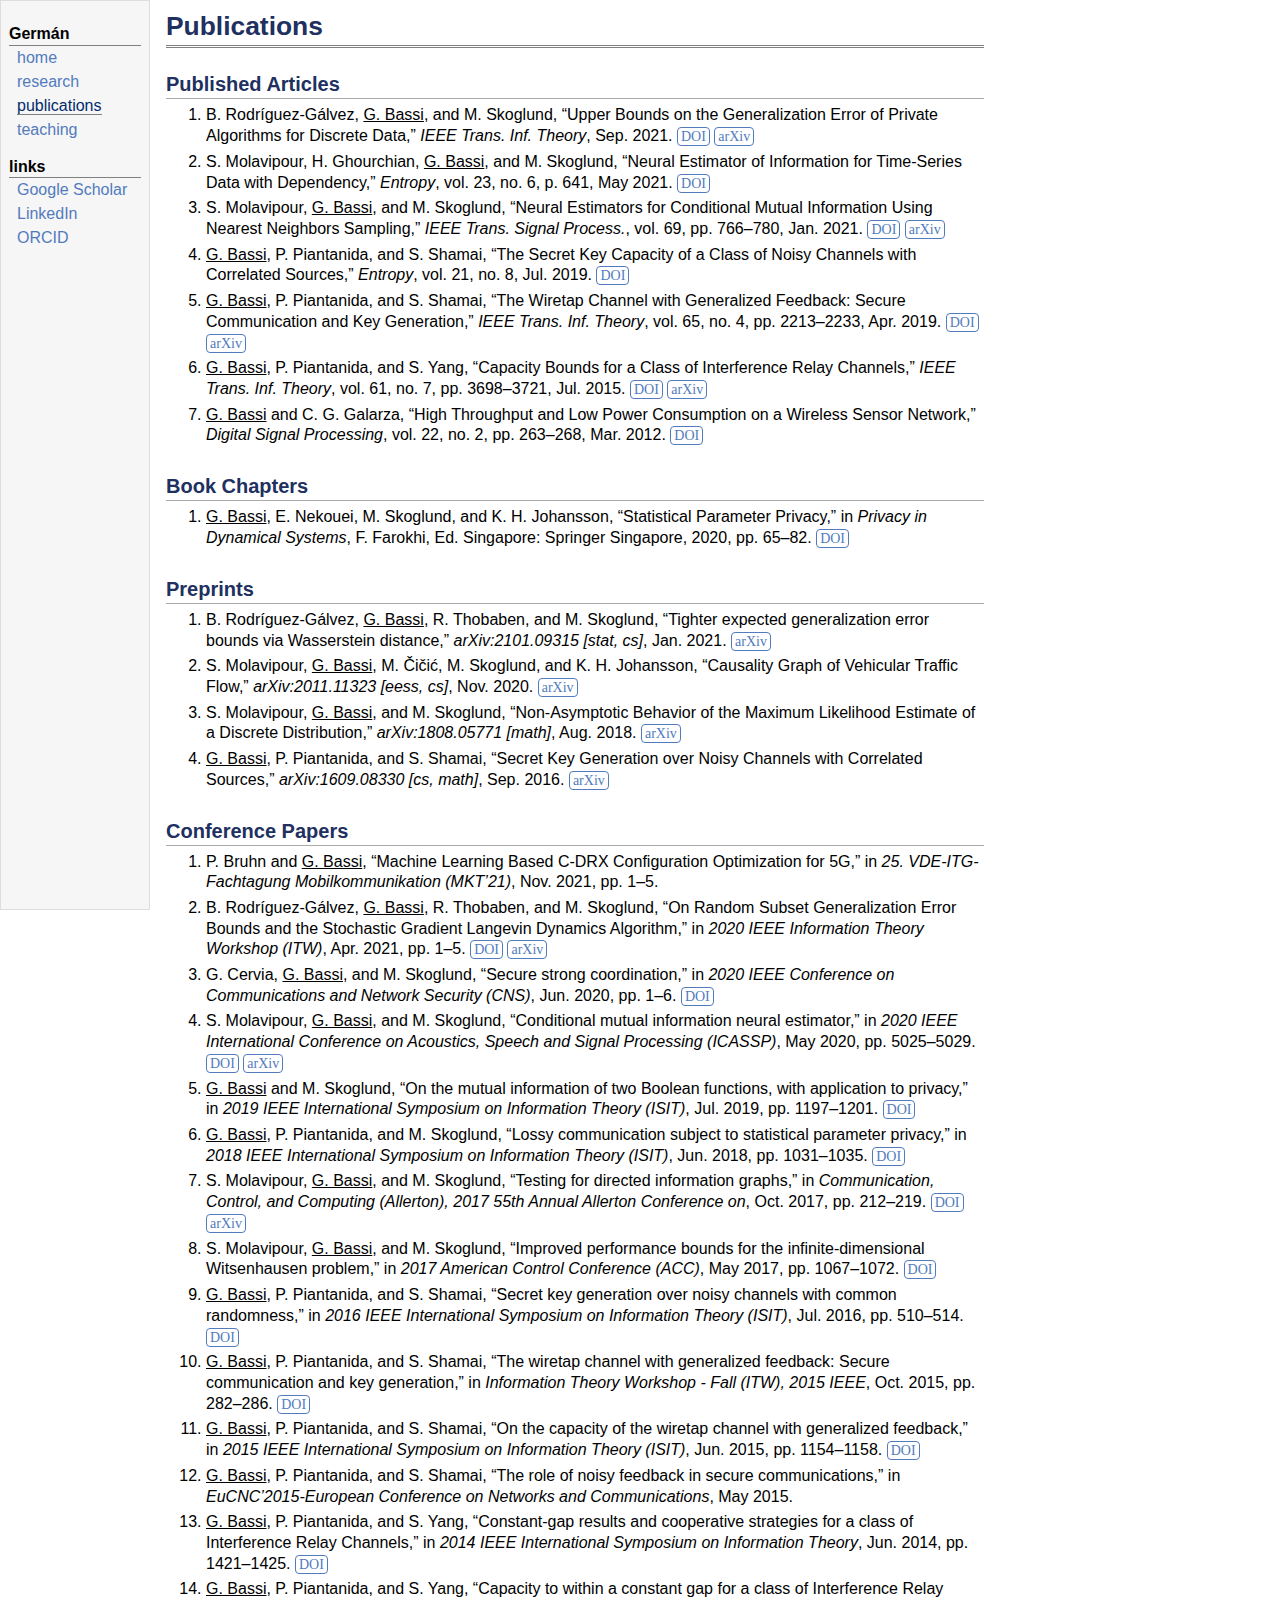
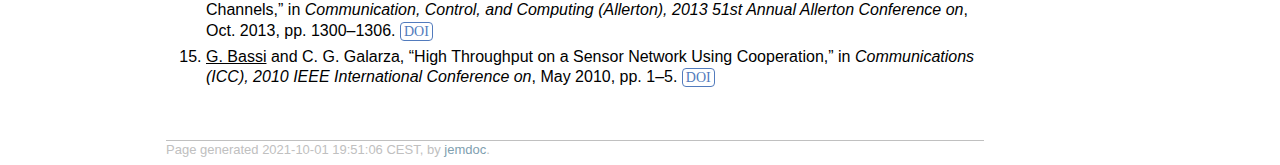
==== commit b53b2a6c: "Updated news section and added DRX paper" ====
--- a/publications.html
+++ b/publications.html
@@ -67,6 +67,8 @@
 </ol>
 <h2>Conference Papers</h2>
 <ol>
+<li><p>P. Bruhn and <u>G. Bassi</u>, &ldquo;Machine Learning Based C-DRX Configuration Optimization for 5G,&rdquo; in <i>25. VDE-ITG-Fachtagung Mobilkommunikation (MKT&rsquo;21)</i>, Nov. 2021, pp. 1&ndash;5. </p>
+</li>
 <li><p>B. Rodríguez-Gálvez, <u>G. Bassi</u>, R. Thobaben, and M. Skoglund, &ldquo;On Random Subset Generalization Error Bounds and the Stochastic Gradient Langevin Dynamics Algorithm,&rdquo; in <i>2020 IEEE Information Theory Workshop (ITW)</i>, Apr. 2021, pp. 1&ndash;5.  <a class="doi" target="_blank" href="http://dx.doi.org/10.1109/ITW46852.2021.9457578">DOI</a> <a class="doi" target="_blank" href="http://arxiv.org/abs/2010.10994">arXiv</a></p>
 </li>
 <li><p>G. Cervia, <u>G. Bassi</u>, and M. Skoglund, &ldquo;Secure strong coordination,&rdquo; in <i>2020 IEEE Conference on Communications and Network Security (CNS)</i>, Jun. 2020, pp. 1&ndash;6. <a class="doi" target="_blank" href="http://dx.doi.org/10.1109/CNS48642.2020.9162268">DOI</a></p>
@@ -98,7 +100,7 @@
 </ol>
 <div id="footer">
 <div id="footer-text">
-Page generated 2021-09-13 13:31:52 CEST, by <a href="http://jemdoc.jaboc.net/">jemdoc</a>.
+Page generated 2021-10-01 19:51:06 CEST, by <a href="http://jemdoc.jaboc.net/">jemdoc</a>.
 </div>
 </div>
 </div>
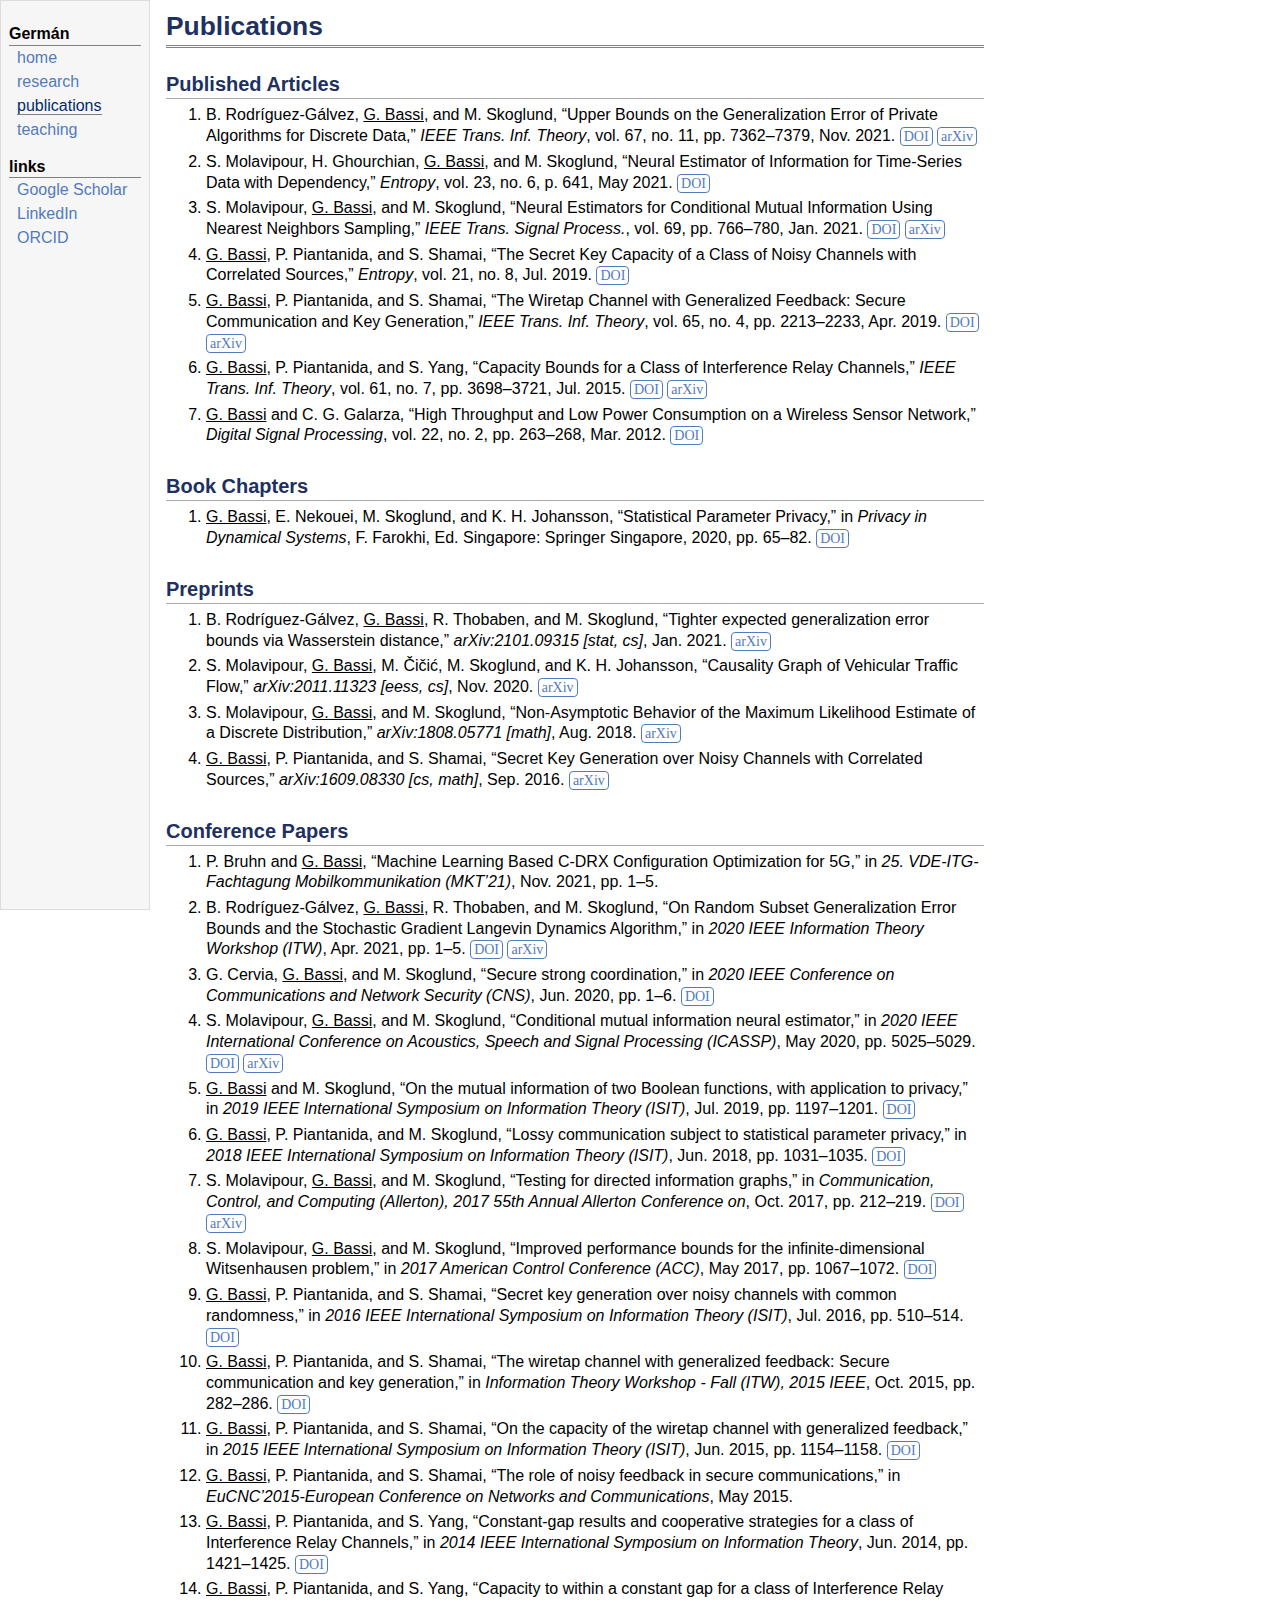
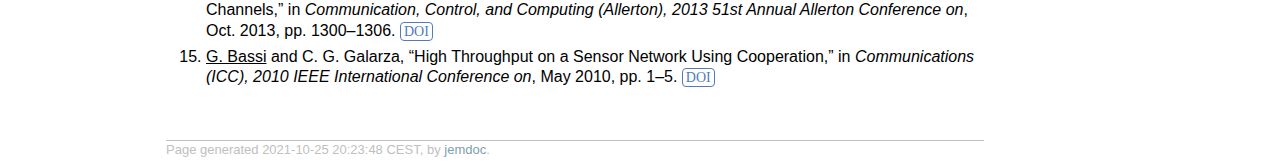
==== commit 8da3d3da: "Updated journal reference for Upper Bounds article" ====
--- a/publications.html
+++ b/publications.html
@@ -34,7 +34,7 @@
 </div>
 <h2>Published Articles</h2>
 <ol>
-<li><p>B. Rodríguez-Gálvez, <u>G. Bassi</u>, and M. Skoglund, &ldquo;Upper Bounds on the Generalization Error of Private Algorithms for Discrete Data,&rdquo; <i>IEEE Trans. Inf. Theory</i>, Sep. 2021.  <a class="doi" target="_blank" href="http://dx.doi.org/10.1109/TIT.2021.3111480">DOI</a> <a class="doi" target="_blank" href="http://arxiv.org/abs/2005.05889">arXiv</a></p>
+<li><p>B. Rodríguez-Gálvez, <u>G. Bassi</u>, and M. Skoglund, &ldquo;Upper Bounds on the Generalization Error of Private Algorithms for Discrete Data,&rdquo; <i>IEEE Trans. Inf. Theory</i>, vol. 67, no. 11, pp. 7362&ndash;7379, Nov. 2021.  <a class="doi" target="_blank" href="http://dx.doi.org/10.1109/TIT.2021.3111480">DOI</a> <a class="doi" target="_blank" href="http://arxiv.org/abs/2005.05889">arXiv</a></p>
 </li>
 <li><p>S. Molavipour, H. Ghourchian, <u>G. Bassi</u>, and M. Skoglund, &ldquo;Neural Estimator of Information for Time-Series Data with Dependency,&rdquo; <i>Entropy</i>, vol. 23, no. 6, p. 641, May 2021. <a class="doi" target="_blank" href="http://dx.doi.org/10.3390/e23060641">DOI</a></p>
 </li>
@@ -100,7 +100,7 @@
 </ol>
 <div id="footer">
 <div id="footer-text">
-Page generated 2021-10-01 19:51:06 CEST, by <a href="http://jemdoc.jaboc.net/">jemdoc</a>.
+Page generated 2021-10-25 20:23:48 CEST, by <a href="http://jemdoc.jaboc.net/">jemdoc</a>.
 </div>
 </div>
 </div>
